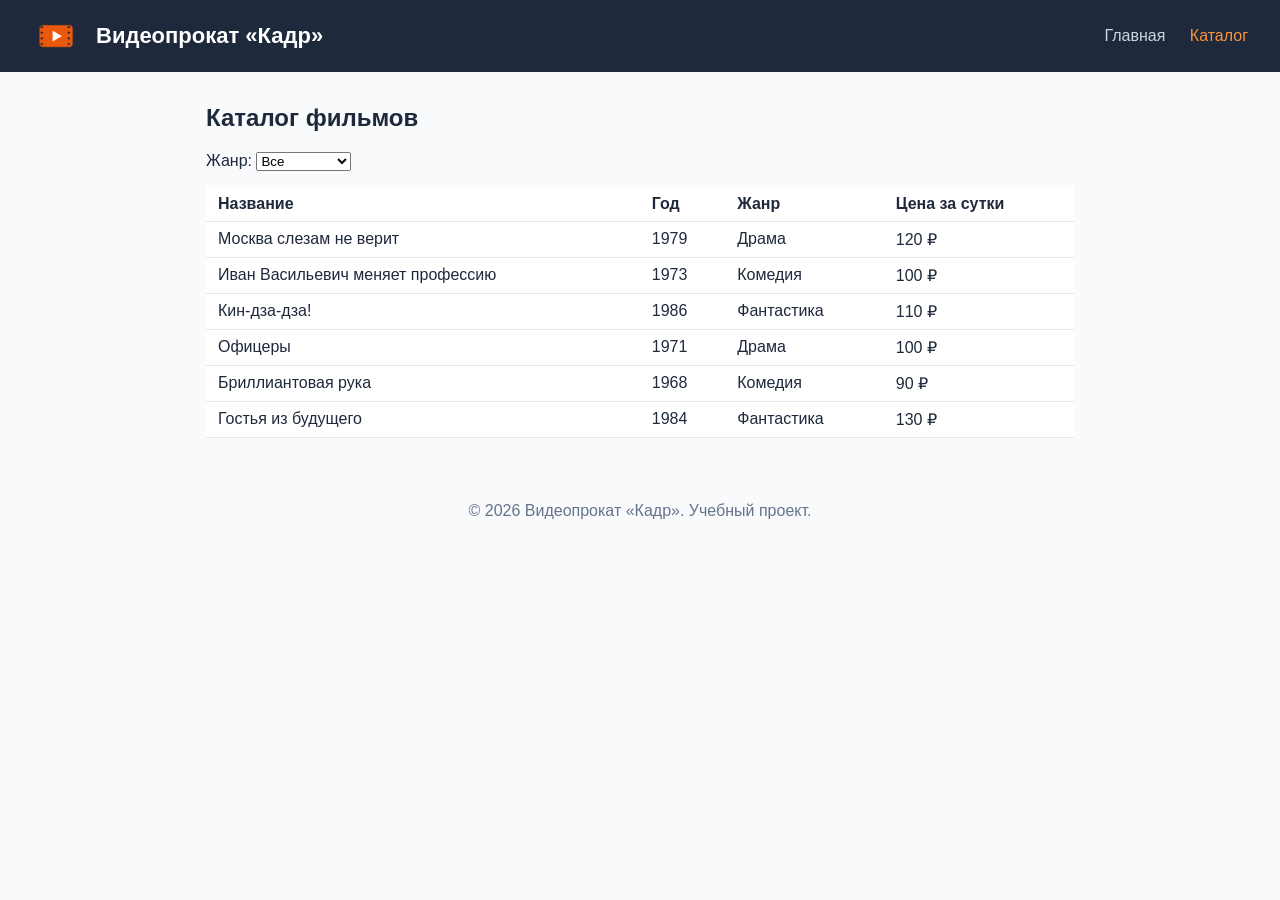
==== catalog.html @ 9ef99548 "Добавление файлов проекта" ====
<!DOCTYPE html>
<html lang="ru">
<head>
  <meta charset="UTF-8">
  <meta name="viewport" content="width=device-width, initial-scale=1.0">
  <title>Каталог — Видеопрокат «Кадр»</title>
  <link rel="stylesheet" href="css/style.css">
</head>
<body>
  <header class="header">
    <img src="img/logo.png" alt="Логотип" class="logo">
    <h1>Видеопрокат «Кадр»</h1>
    <nav>
      <a href="index.html">Главная</a>
      <a href="catalog.html" class="active">Каталог</a>
    </nav>
  </header>

  <main class="content">
    <h2>Каталог фильмов</h2>
    <label for="genre">Жанр:</label>
    <select id="genre">
      <option value="all">Все</option>
      <option value="drama">Драма</option>
      <option value="comedy">Комедия</option>
      <option value="fantasy">Фантастика</option>
    </select>

    <table class="films">
      <thead>
        <tr><th>Название</th><th>Год</th><th>Жанр</th><th>Цена за сутки</th></tr>
      </thead>
      <tbody id="films"></tbody>
    </table>
  </main>

  <footer class="footer">
    <p>© 2026 Видеопрокат «Кадр». Учебный проект.</p>
  </footer>

  <script src="js/main.js"></script>
</body>
</html>
---- css/style.css ----
* {
  box-sizing: border-box;
}

body {
  margin: 0;
  font-family: Arial, sans-serif;
  color: #1e293b;
  background: #f8fafc;
}

.header {
  display: flex;
  align-items: center;
  gap: 16px;
  padding: 12px 32px;
  background: #1e293b;
  color: #fff;
}

.logo {
  width: 48px;
  height: 48px;
}

.header h1 {
  margin: 0;
  font-size: 22px;
  flex: 1;
}

.header nav a {
  color: #cbd5e1;
  text-decoration: none;
  margin-left: 20px;
}

.header nav a.active {
  color: #fb923c;
}

.content {
  max-width: 900px;
  margin: 32px auto;
  padding: 0 16px;
}

.hero {
  padding: 32px;
  background: #fff;
  border-radius: 12px;
}

.button {
  display: inline-block;
  padding: 10px 20px;
  background: #ea580c;
  color: #fff;
  border-radius: 8px;
  text-decoration: none;
}

.films {
  width: 100%;
  margin-top: 16px;
  border-collapse: collapse;
  background: #fff;
}

.films th,
.films td {
  padding: 8px 12px;
  border-bottom: 1px solid #e2e8f0;
  text-align: left;
}

.footer {
  text-align: center;
  padding: 16px;
  color: #64748b;
}
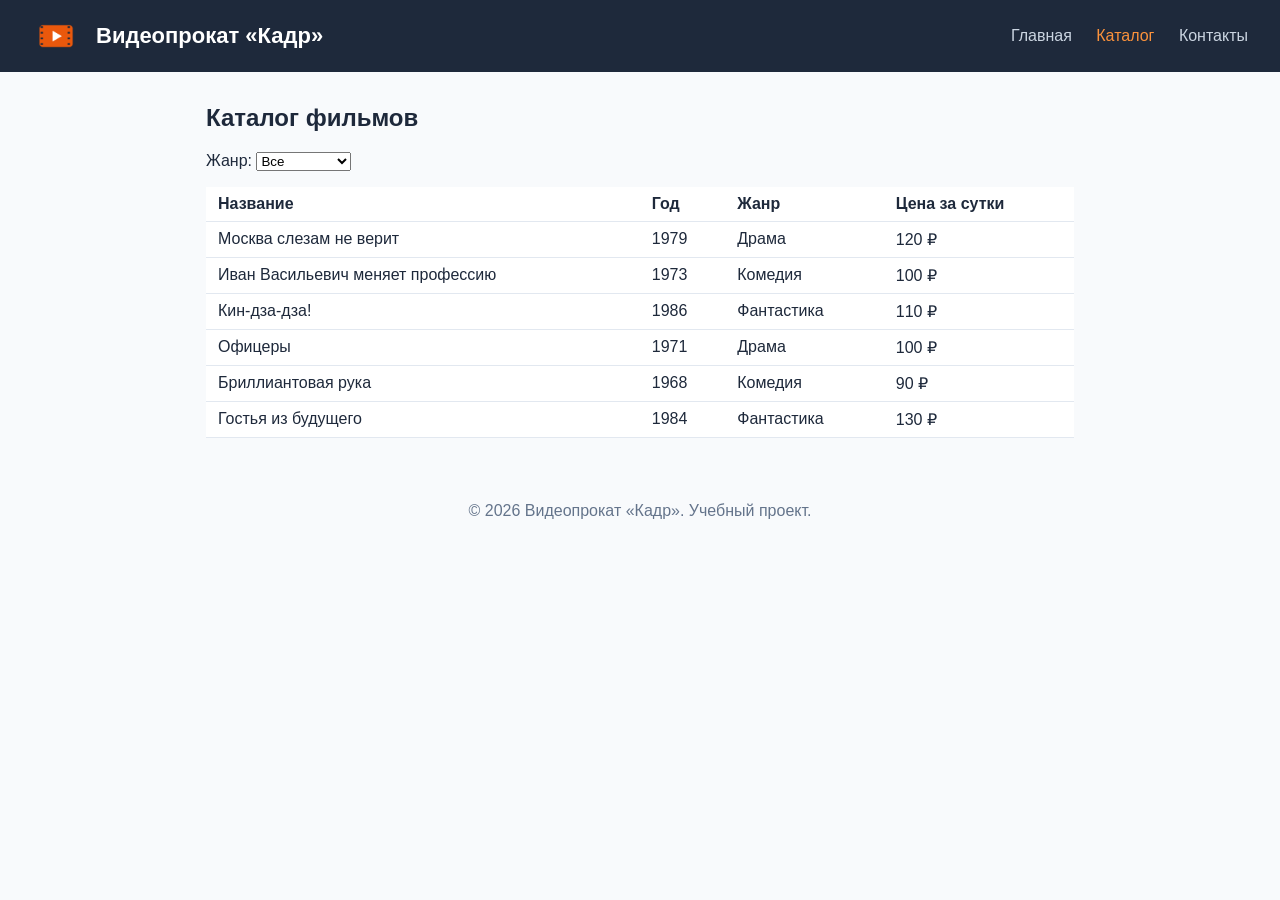
==== commit 7b66f2a0: "Добавлена ссылка на контакты в меню" ====
--- a/catalog.html
+++ b/catalog.html
@@ -13,6 +13,7 @@
     <nav>
       <a href="index.html">Главная</a>
       <a href="catalog.html" class="active">Каталог</a>
+      <a href="contacts.html">Контакты</a>
     </nav>
   </header>
 
